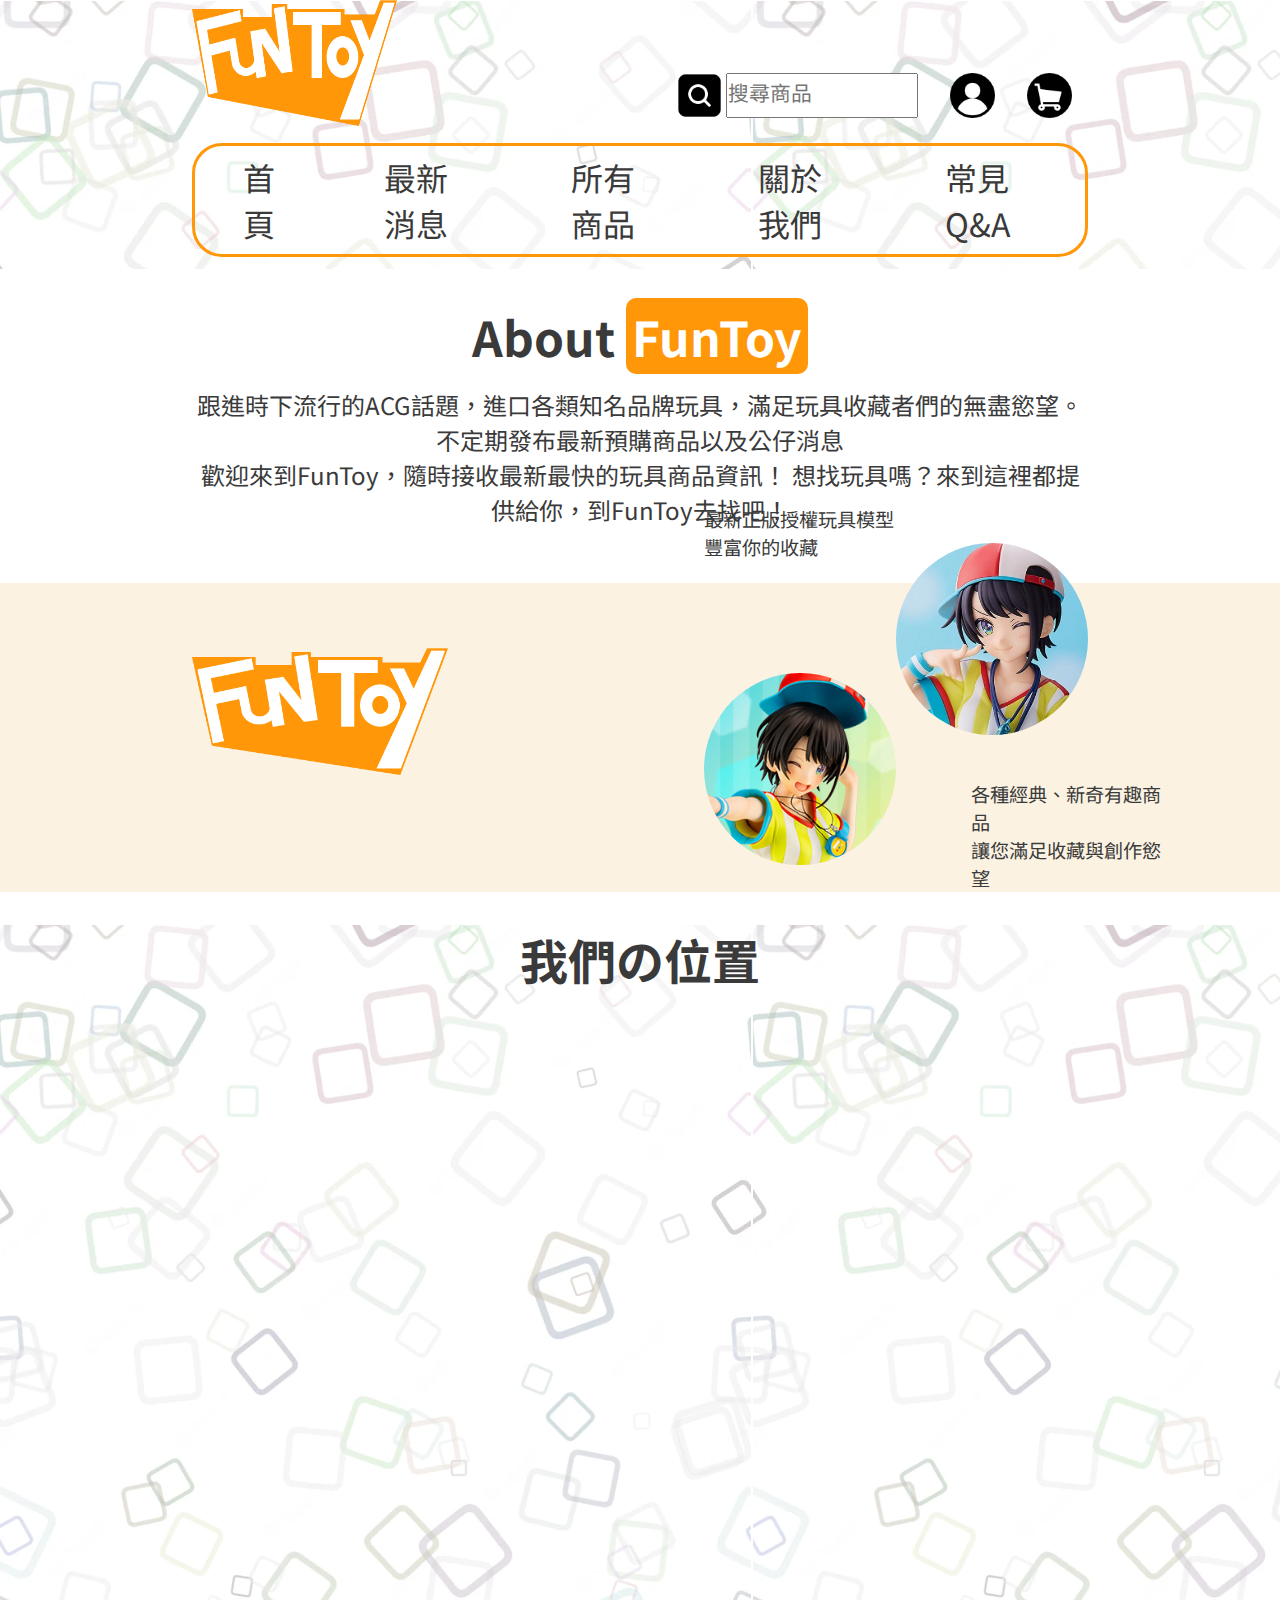
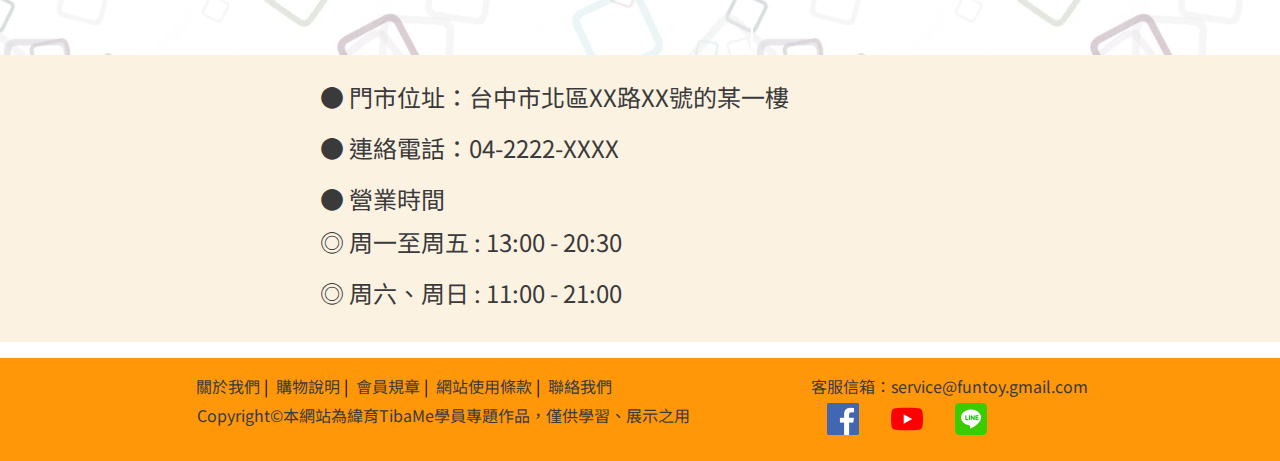
==== about.html @ 92668ed8 "first master" ====
<!DOCTYPE html>
<html lang="en">
  <head>
    <meta charset="UTF-8" />
    <meta http-equiv="X-UA-Compatible" content="IE=edge" />
    <meta name="viewport" content="width=device-width, initial-scale=1.0" />
    <title>About</title>
    <link
      href="https://fonts.googleapis.com/css2?family=Noto+Sans+TC:wght@500&display=swap"
      rel="stylesheet"
    />
    <link
      rel="stylesheet"
      href="https://cdnjs.cloudflare.com/ajax/libs/font-awesome/6.4.0/css/all.min.css"
      integrity="sha512-iecdLmaskl7CVkqkXNQ/ZH/XLlvWZOJyj7Yy7tcenmpD1ypASozpmT/E0iPtmFIB46ZmdtAc9eNBvH0H/ZpiBw=="
      crossorigin="anonymous"
      referrerpolicy="no-referrer"
    />
    <link rel="stylesheet" href="./about.css" />
  </head>
  <body>
    <!-- 導航列 -->
    <header>
      <section>
        <a href="index.html"
          ><img class="logo" src="./picture/logo/LogoVer2.png" alt=""
        /></a>
        <div class="top">
          <div class="search">
            <img src="./picture/icon/scan.png" alt="" />
            <input type="text" placeholder="搜尋商品" />
          </div>
          <div class="user">
            <a href="#"><img src="./picture/icon/user.png" alt="" /></a>
          </div>
          <div class="cart">
            <a href="#"
              ><img src="./picture/icon/shopping-cart.png" alt=""
            /></a>
          </div>
        </div>
      </section>
      <section class="nav-list">
        <nav>
          <ul>
            <li>
              <a href="index.html"
                ><i class="fa-solid fa-house-chimney"></i> 首頁</a
              >
            </li>
            <li>
              <a href="news.html"><i class="fa-solid fa-bars"></i> 最新消息</a>
            </li>
            <li>
              <a href="products.html"
                ><i class="fa-brands fa-shopify"></i> 所有商品</a
              >
            </li>
            <li>
              <a href="about.html"
                ><i class="fa-solid fa-address-card"></i> 關於我們</a
              >
            </li>
            <li>
              <a href="contact.html"
                ><i class="fa-sharp fa-regular fa-message"></i> 常見Q&A</a
              >
            </li>
          </ul>
        </nav>
      </section>
    </header>

    <div class="title">
      <h1>
        About
        <span style="color: white; background-color: rgb(255, 151, 9)"
          >FunToy</span
        >
      </h1>
      <p>
        跟進時下流行的ACG話題，進口各類知名品牌玩具，滿足玩具收藏者們的無盡慾望。<br />不定期發布最新預購商品以及公仔消息<br />
        歡迎來到FunToy，隨時接收最新最快的玩具商品資訊！
        想找玩具嗎？來到這裡都提供給你，到FunToy去找吧！
      </p>
    </div>
    <section class="logo-desc">
      <div class="content">
        <div class="logo">
          <img src="./picture/logo/LogoVer2.png" alt="" />
        </div>

        <div class="card-1">
          <div class="other-pic1">
            <img src="./picture/single/YA.jpg" alt="" />
          </div>
          <p class="word-1">最新正版授權玩具模型<br />豐富你的收藏</p>
        </div>

        <div class="card-2">
          <div class="other-pic2">
            <img src="./picture/single/YA-2.png" alt="" />
          </div>
          <p class="word-2">
            各種經典、新奇有趣商品<br />讓您滿足收藏與創作慾望
          </p>
        </div>
      </div>
    </section>
    <section class="map">
      <div class="content">
        <div class="title"><h1>我們の位置</h1></div>
        <div class="embed">
          <iframe
            src="https://www.google.com/maps/embed?pb=!1m18!1m12!1m3!1d29123.105112514277!2d120.6629793927056!3d24.158116867213682!2m3!1f0!2f0!3f0!3m2!1i1024!2i768!4f13.1!3m3!1m2!1s0x34693d61597adcef%3A0xbbef51b8cd9fc6f9!2zNDA05Y-w5Lit5biC5YyX5Y2A!5e0!3m2!1szh-TW!2stw!4v1684752584781!5m2!1szh-TW!2stw"
            width="800"
            height="600"
            style="border: 0"
            allowfullscreen=""
            loading="lazy"
            referrerpolicy="no-referrer-when-downgrade"
          ></iframe>
        </div>
      </div>
    </section>
    <section class="address">
      <div class="content">
        <ul>
          <li>● 門市位址：台中市北區XX路XX號的某一樓</li>
          <li>● 連絡電話：04-2222-XXXX</li>
          <li>
            ● 營業時間
            <ul>
              <li>◎ 周一至周五 : 13:00 - 20:30</li>
              <li>◎ 周六、周日 : 11:00 - 21:00</li>
            </ul>
          </li>
        </ul>
      </div>
    </section>

    <!-- 頁腳 -->
    <footer>
      <div class="footer-content">
        <div class="link">
          <ul>
            <li><a href="#">關於我們 </a></li>
            <li><a href="#">購物說明 </a></li>
            <li><a href="#">會員規章 </a></li>
            <li><a href="#">網站使用條款 </a></li>
            <li><a href="#">聯絡我們</a></li>
          </ul>
          <p>
            Copyright&copy;本網站為緯育TibaMe學員專題作品，僅供學習、展示之用
          </p>
        </div>
        <div class="mail">
          <p>客服信箱：service@funtoy.gmail.com</p>
          <div class="social-logo">
            <div class="logo">
              <a href="#"><img src="./picture/icon/facebook.png" alt="" /></a>
            </div>
            <div class="logo">
              <a href="#"><img src="./picture/icon/youtube.png" alt="" /></a>
            </div>
            <div class="logo">
              <a href="#"><img src="./picture/icon/line.png" alt="" /></a>
            </div>
          </div>
        </div>
      </div>
    </footer>
  </body>
</html>
---- about.css ----
* {
  padding: 0;
  margin: 0;
  box-sizing: border-box;
  font-family: "Noto Sans TC", sans-serif;
}

header {
  background: url("./picture/seamless.png");
}
header section {
  display: flex;
  justify-content: space-between;
  align-items: flex-end;
  width: 70vw;
  margin: auto;
}
header section a img.logo {
  width: 16vw;
  height: 14vh;
}
header section .top {
  display: flex;
  vertical-align: bottom;
  margin-left: auto;
}
header section .top .search {
  padding: 0.5rem 1rem;
}
header section .top .search img {
  height: 5vh;
  vertical-align: bottom;
}
header section .top .search input {
  display: inline-block;
  width: 15vw;
  height: 5vh;
}
header section .top .search input::-moz-placeholder {
  font-size: 1.3rem;
}
header section .top .search input::placeholder {
  font-size: 1.3rem;
}
header section .top .search input:focus {
  outline-color: rgb(255, 151, 9);
}
header section .top .user {
  padding: 0.5rem 1rem;
}
header section .top .user img {
  height: 5vh;
}
header section .top .cart {
  padding: 0.5rem 1rem;
}
header section .top .cart img {
  height: 5vh;
}
header section.nav-list nav {
  margin: 0.75rem 0;
}
header section.nav-list nav ul {
  width: 70vw;
  margin: auto;
  border: 3px solid rgb(255, 151, 9);
  border-radius: 30px;
  display: flex;
  justify-content: space-evenly;
}
header section.nav-list nav ul li {
  padding: 0.5rem 3rem;
  font-size: 2rem;
  list-style-type: none;
}
header section.nav-list nav ul li a {
  text-decoration: none;
  color: rgb(58, 58, 58);
}
header section.nav-list nav ul li a:hover {
  color: rgb(255, 151, 9);
}

footer {
  background-color: rgb(255, 151, 9);
}
footer .footer-content {
  width: 70vw;
  margin: 1rem auto 0 auto;
  padding: 1rem 0;
  display: flex;
  justify-content: space-between;
}
footer .footer-content .link ul {
  display: flex;
}
footer .footer-content .link ul li {
  padding: 0 0.25rem;
  list-style-type: none;
}
footer .footer-content .link ul li a {
  color: rgb(58, 58, 58);
  text-decoration: none;
}
footer .footer-content .link ul li a:hover {
  color: white;
}
footer .footer-content .link ul li::after {
  content: " |";
}
footer .footer-content .link ul li:last-child::after {
  content: "";
}
footer .footer-content .link p {
  padding: 0.3rem;
  color: rgb(58, 58, 58);
}
footer .footer-content .mail p {
  color: rgb(58, 58, 58);
}
footer .footer-content .mail .social-logo {
  display: flex;
  justify-content: flex-start;
}
footer .footer-content .mail .social-logo .logo {
  padding: 0.3rem 1rem;
}

.title {
  width: 70vw;
  margin: 2rem auto 3.5rem auto;
  text-align: center;
}
.title h1 {
  color: rgb(58, 58, 58);
  font-size: 3rem;
}
.title h1 span {
  padding: 0.2rem 0.4rem;
  border-radius: 10px;
}
.title p {
  color: rgb(58, 58, 58);
  font-size: 1.5rem;
  margin: 1rem 0;
}

section.logo-desc {
  background-color: rgb(251, 242, 226);
}
section.logo-desc .content {
  width: 70vw;
  display: flex;
  margin: auto;
}
section.logo-desc .content .logo {
  width: 20vw;
  margin-right: auto;
  position: relative;
}
section.logo-desc .content .logo img {
  width: 100%;
  position: absolute;
  top: 65px;
}
section.logo-desc .content .card-1 {
  width: 15vw;
}
section.logo-desc .content .card-1 .other-pic1 img {
  width: 100%;
  height: 15vw;
  border-radius: 50%;
  -o-object-fit: cover;
     object-fit: cover;
  position: relative;
  bottom: -90px;
}
section.logo-desc .content .card-1 p.word-1 {
  color: rgb(58, 58, 58);
  position: relative;
  font-size: 1.2rem;
  top: -275px;
}
section.logo-desc .content .card-2 {
  width: 15vw;
}
section.logo-desc .content .card-2 .other-pic2 img {
  width: 100%;
  height: 15vw;
  border-radius: 50%;
  -o-object-fit: cover;
     object-fit: cover;
  position: relative;
  top: -40px;
}
section.logo-desc .content .card-2 p.word-2 {
  color: rgb(58, 58, 58);
  position: relative;
  font-size: 1.2rem;
  right: -75px;
}

section.map {
  background-image: url("./picture/seamless.png");
}
section.map .content {
  width: 70vw;
  margin: auto;
}
section.map .content .title {
  text-align: center;
}
section.map .content .embed {
  width: 50vw;
  margin: auto;
}
section.map .content .embed iframe {
  width: 100%;
}

section.address {
  background-color: rgb(251, 242, 226);
}
section.address .content {
  width: 50vw;
  margin: auto;
  padding: 1rem 0;
}
section.address .content ul li {
  padding: 0.5rem 0;
  color: rgb(58, 58, 58);
  font-size: 1.5rem;
  list-style-type: none;
}/*# sourceMappingURL=about.css.map */
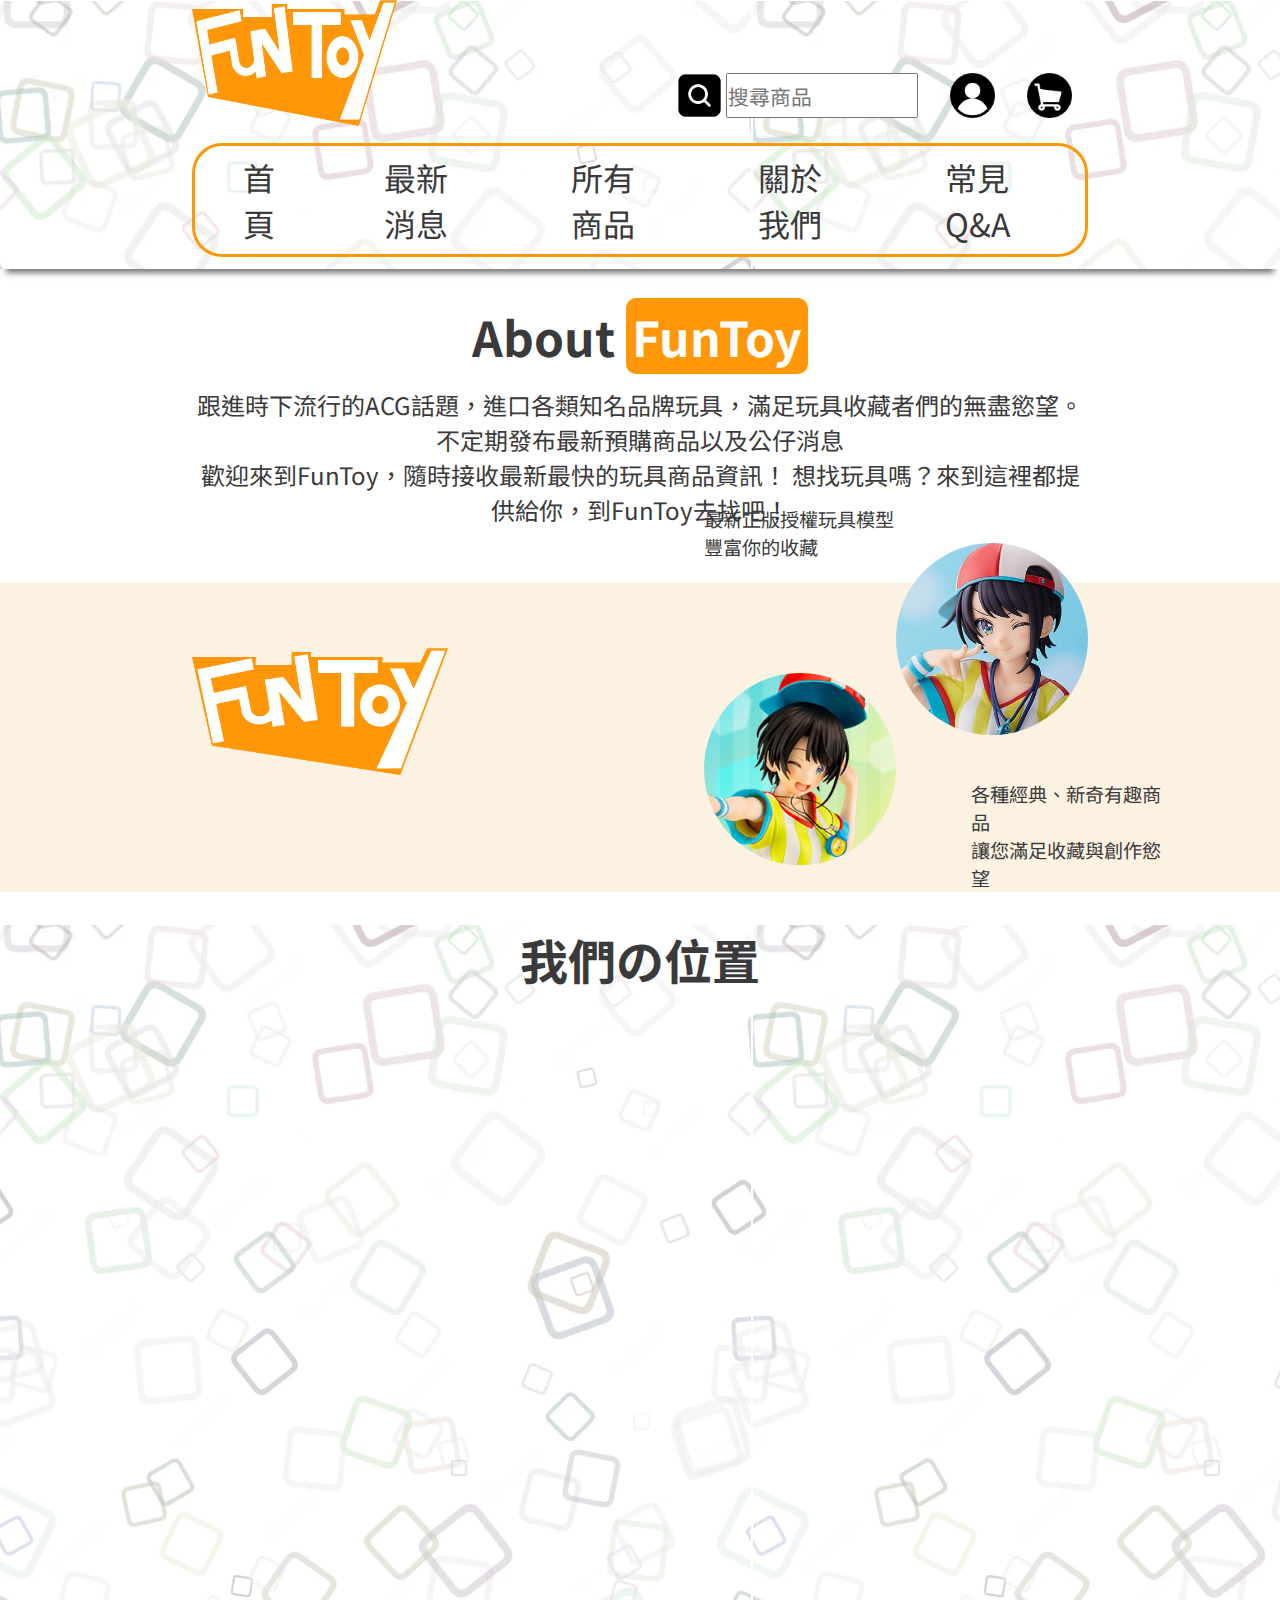
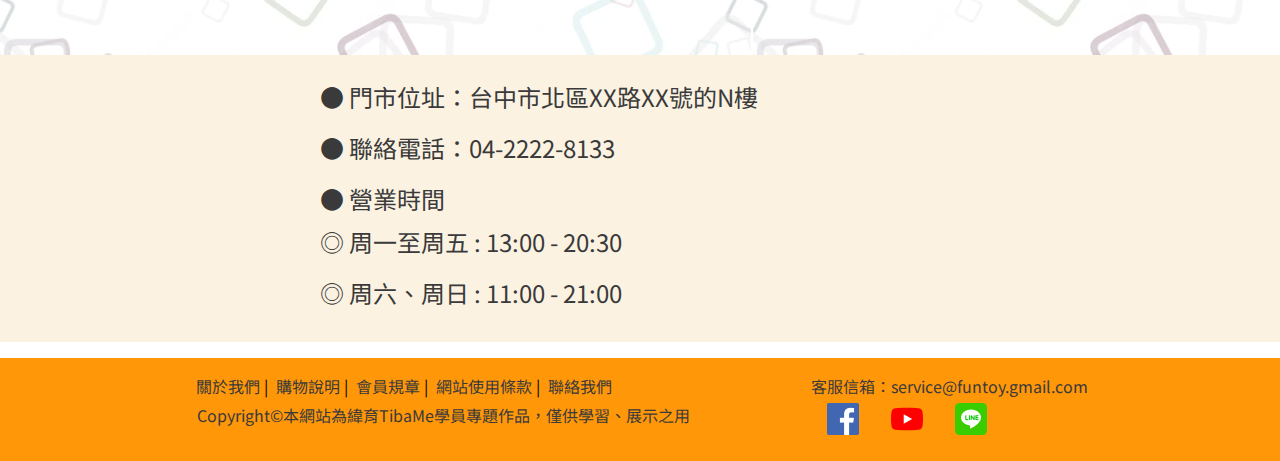
==== commit 8d79a4c0: "fix some html and css" ====
--- a/about.html
+++ b/about.html
@@ -126,8 +126,8 @@
     <section class="address">
       <div class="content">
         <ul>
-          <li>● 門市位址：台中市北區XX路XX號的某一樓</li>
-          <li>● 連絡電話：04-2222-XXXX</li>
+          <li>● 門市位址：台中市北區XX路XX號的N樓</li>
+          <li>● 聯絡電話：04-2222-8133</li>
           <li>
             ● 營業時間
             <ul>
--- a/about.css
+++ b/about.css
@@ -7,6 +7,7 @@
 
 header {
   background: url("./picture/seamless.png");
+  box-shadow: 0 10px 6px -6px #777;
 }
 header section {
   display: flex;
@@ -35,6 +36,7 @@
   display: inline-block;
   width: 15vw;
   height: 5vh;
+  font-size: 1.3rem;
 }
 header section .top .search input::-moz-placeholder {
   font-size: 1.3rem;
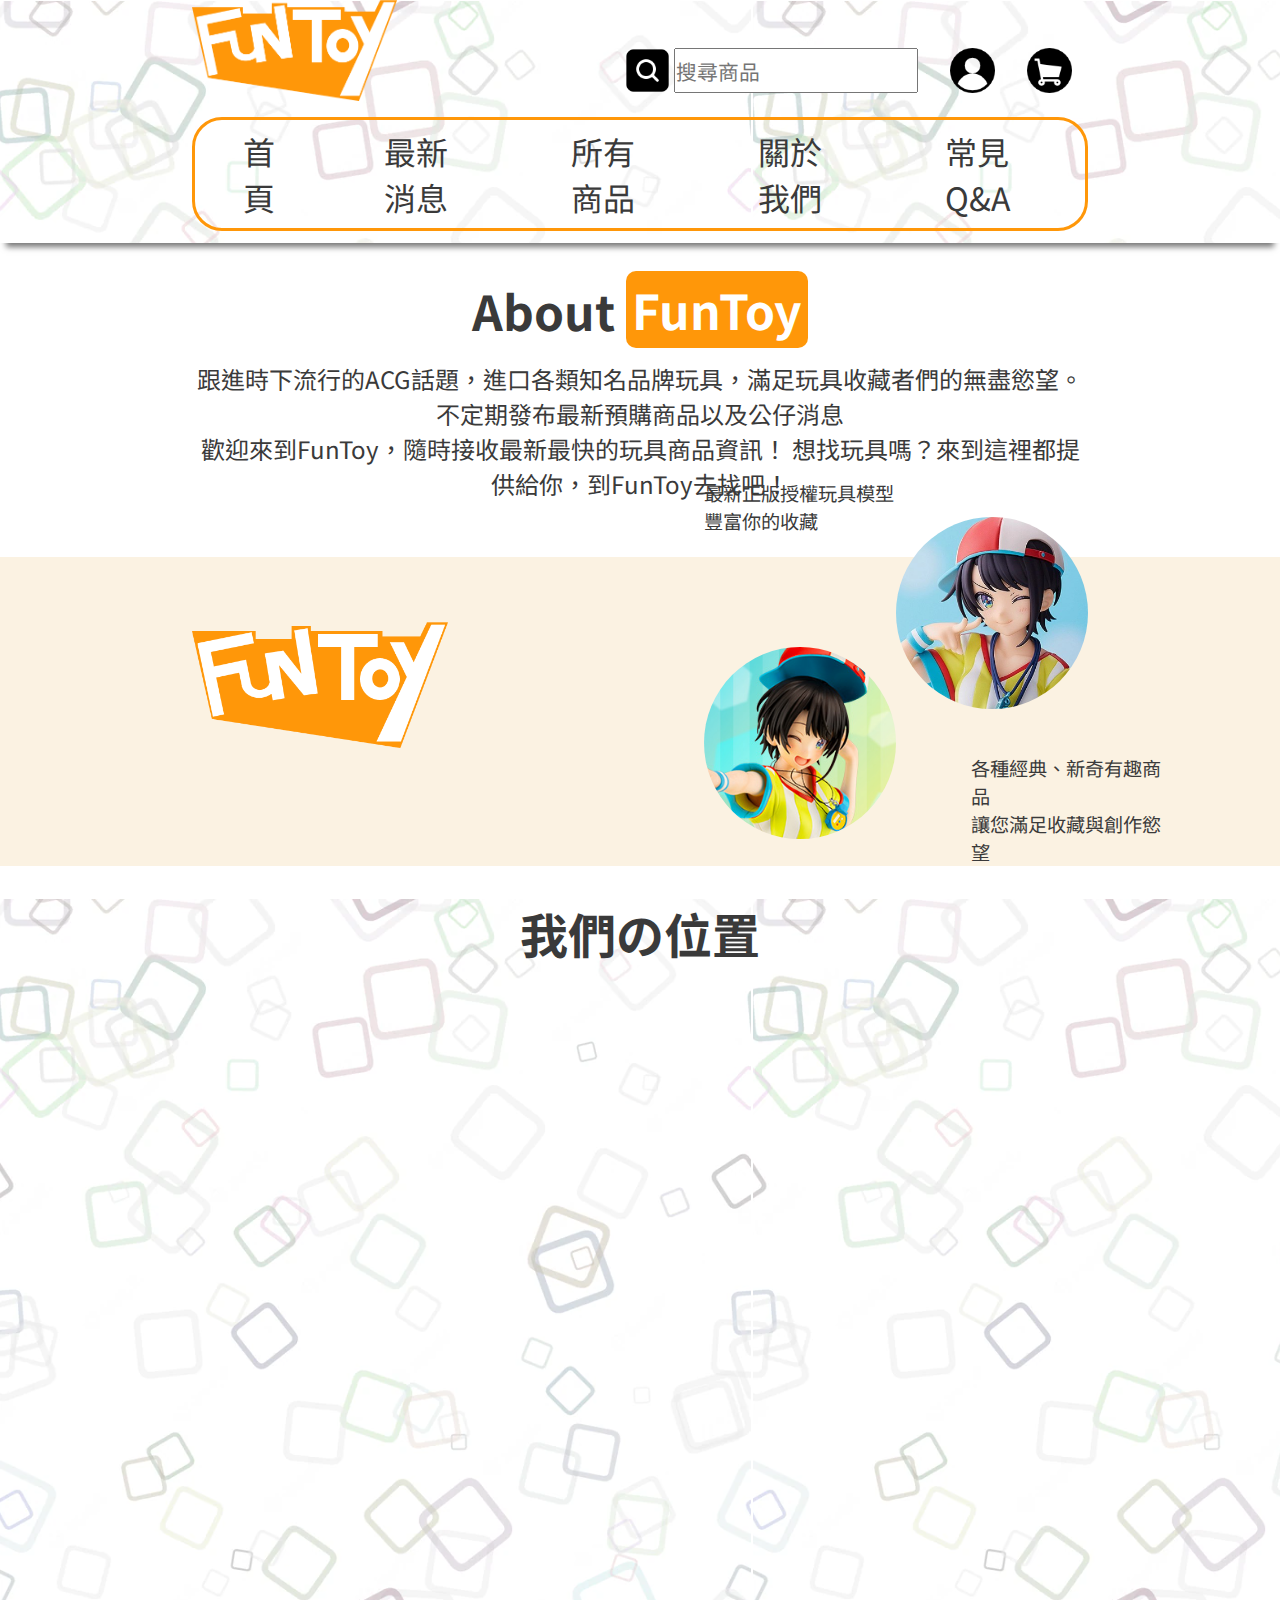
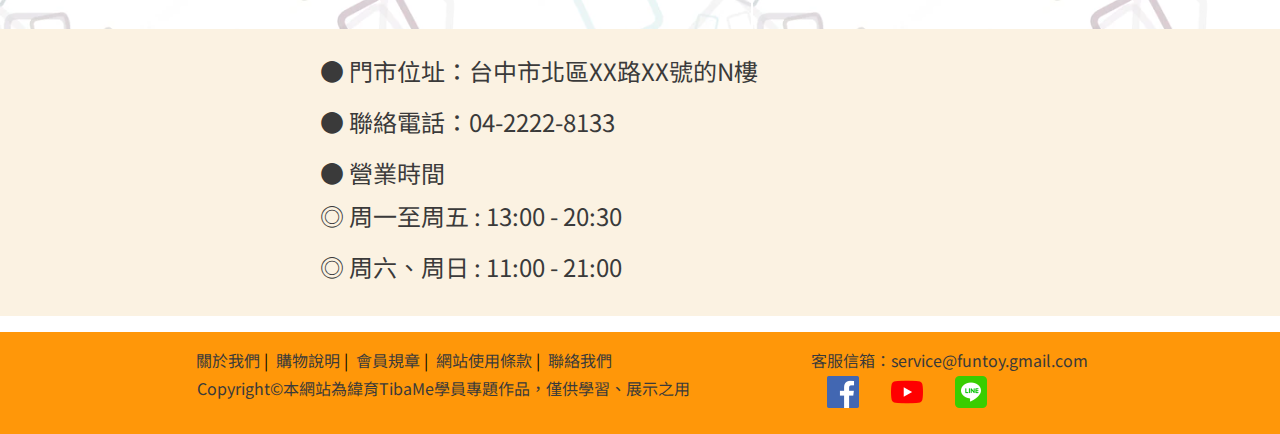
==== commit 8d981224: "article & products & item still no align" ====
--- a/about.html
+++ b/about.html
@@ -19,9 +19,9 @@
     <link rel="stylesheet" href="./about.css" />
   </head>
   <body>
-    <!-- 導航列 -->
+    <!-- 導覽列 -->
     <header>
-      <section>
+      <section class="logo">
         <a href="index.html"
           ><img class="logo" src="./picture/logo/LogoVer2.png" alt=""
         /></a>
--- a/about.css
+++ b/about.css
@@ -9,62 +9,63 @@
   background: url("./picture/seamless.png");
   box-shadow: 0 10px 6px -6px #777;
 }
-header section {
+header section.logo {
   display: flex;
   justify-content: space-between;
   align-items: flex-end;
   width: 70vw;
   margin: auto;
 }
-header section a img.logo {
+header section.logo a img.logo {
+  display: inline-block;
   width: 16vw;
-  height: 14vh;
-}
-header section .top {
+}
+header section.logo .top {
   display: flex;
   vertical-align: bottom;
-  margin-left: auto;
-}
-header section .top .search {
+}
+header section.logo .top .search {
   padding: 0.5rem 1rem;
 }
-header section .top .search img {
-  height: 5vh;
+header section.logo .top .search img {
+  height: 5vh;
+  font-size: 1.3rem;
   vertical-align: bottom;
 }
-header section .top .search input {
+header section.logo .top .search input {
+  font-size: 1.3rem;
   display: inline-block;
-  width: 15vw;
-  height: 5vh;
-  font-size: 1.3rem;
-}
-header section .top .search input::-moz-placeholder {
-  font-size: 1.3rem;
-}
-header section .top .search input::placeholder {
-  font-size: 1.3rem;
-}
-header section .top .search input:focus {
+  height: 5vh;
+}
+header section.logo .top .search input::-moz-placeholder {
+  font-size: 1.3rem;
+}
+header section.logo .top .search input::placeholder {
+  font-size: 1.3rem;
+}
+header section.logo .top .search input:focus {
   outline-color: rgb(255, 151, 9);
 }
-header section .top .user {
+header section.logo .top .user {
   padding: 0.5rem 1rem;
 }
-header section .top .user img {
-  height: 5vh;
-}
-header section .top .cart {
+header section.logo .top .user img {
+  height: 5vh;
+}
+header section.logo .top .cart {
   padding: 0.5rem 1rem;
 }
-header section .top .cart img {
-  height: 5vh;
+header section.logo .top .cart img {
+  height: 5vh;
+}
+header section.nav-list {
+  width: 70vw;
+  margin: auto;
 }
 header section.nav-list nav {
-  margin: 0.75rem 0;
+  padding: 0.7rem 0;
 }
 header section.nav-list nav ul {
-  width: 70vw;
-  margin: auto;
   border: 3px solid rgb(255, 151, 9);
   border-radius: 30px;
   display: flex;
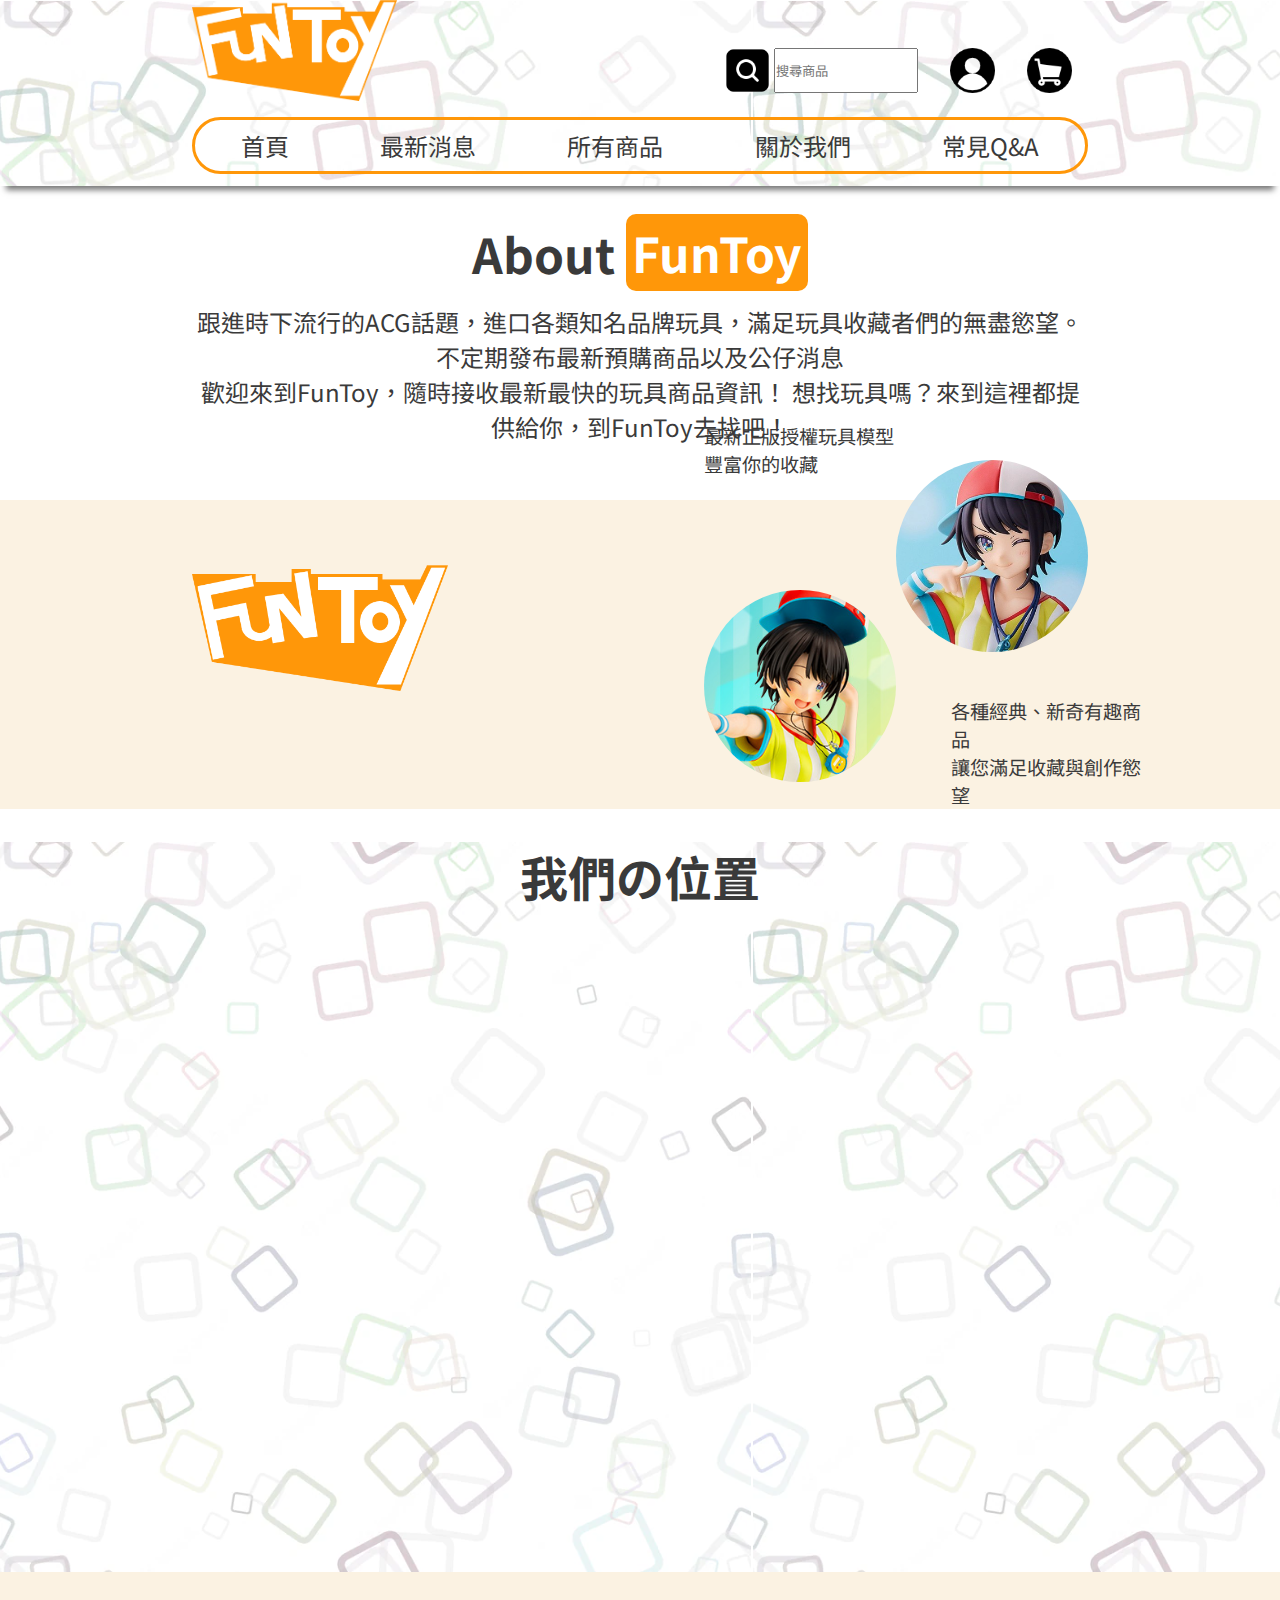
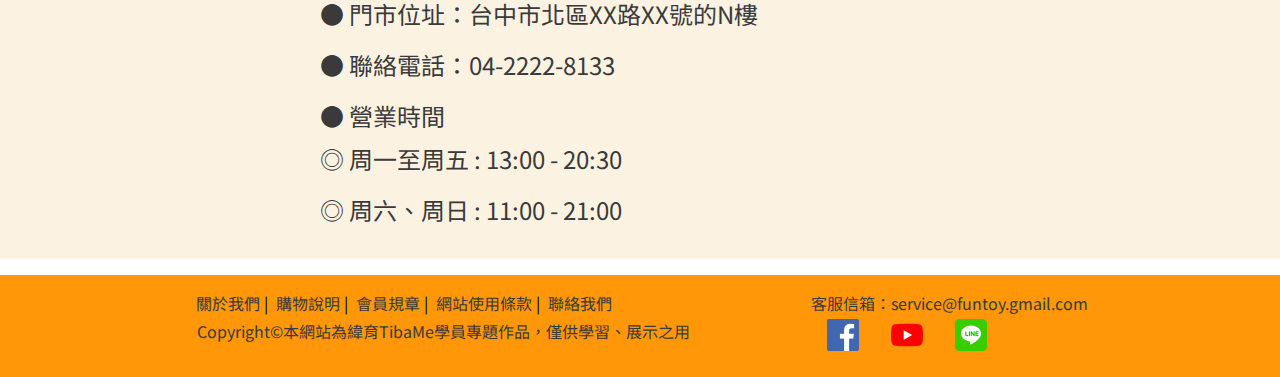
==== commit cc45c635: "adjust many issues and add RWD" ====
--- a/about.html
+++ b/about.html
@@ -26,10 +26,20 @@
           ><img class="logo" src="./picture/logo/LogoVer2.png" alt=""
         /></a>
         <div class="top">
+          <div class="menu">
+            <span></span>
+            <span></span>
+            <span></span>
+          </div>
           <div class="search">
             <img src="./picture/icon/scan.png" alt="" />
             <input type="text" placeholder="搜尋商品" />
           </div>
+          <!-- RWD搜尋 -->
+          <div class="rwd-search">
+            <input type="search" placeholder="搜尋商品" />
+          </div>
+          <!-- ------- -->
           <div class="user">
             <a href="#"><img src="./picture/icon/user.png" alt="" /></a>
           </div>
@@ -37,6 +47,36 @@
             <a href="#"
               ><img src="./picture/icon/shopping-cart.png" alt=""
             /></a>
+          </div>
+          <!-- RWD導覽列 -->
+          <div class="rwd-nav">
+            <ul>
+              <li>
+                <a href="index.html"
+                  ><i class="fa-solid fa-house-chimney"></i> 首頁</a
+                >
+              </li>
+              <li>
+                <a href="news.html"
+                  ><i class="fa-solid fa-bars"></i> 最新消息</a
+                >
+              </li>
+              <li>
+                <a href="products.html"
+                  ><i class="fa-brands fa-shopify"></i> 所有商品</a
+                >
+              </li>
+              <li>
+                <a href="about.html"
+                  ><i class="fa-solid fa-address-card"></i> 關於我們</a
+                >
+              </li>
+              <li>
+                <a href="contact.html"
+                  ><i class="fa-sharp fa-regular fa-message"></i> 常見Q&A</a
+                >
+              </li>
+            </ul>
           </div>
         </div>
       </section>
@@ -170,5 +210,37 @@
         </div>
       </div>
     </footer>
+
+    <script>
+      // click menu 漢堡 事件
+      let menu = document.querySelector(".menu");
+      let rwdNav = document.querySelector(".rwd-nav");
+      menu.addEventListener("click", () => {
+        menu.classList.toggle("cross");
+
+        rwdNav.classList.toggle("open");
+      });
+
+      // 在手機版，click search事件
+      let search = document.querySelector(".search");
+      let rwdSearch = document.querySelector(".rwd-search");
+
+      search.onclick = () => {
+        rwdSearch.classList.toggle("open");
+      };
+
+      // 在415px以下捲動視窗，logo可以消失
+      let logo = document.querySelector("img.logo");
+
+      window.addEventListener("scroll", () => {
+        if (window.matchMedia("(max-width: 415px)").matches) {
+          if (window.scrollY >= 100) {
+            logo.style.display = "none";
+          } else {
+            logo.style.display = "block";
+          }
+        }
+      });
+    </script>
   </body>
 </html>
--- a/about.css
+++ b/about.css
@@ -24,28 +24,29 @@
   display: flex;
   vertical-align: bottom;
 }
+header section.logo .top .menu {
+  display: none;
+}
 header section.logo .top .search {
   padding: 0.5rem 1rem;
 }
 header section.logo .top .search img {
   height: 5vh;
-  font-size: 1.3rem;
   vertical-align: bottom;
 }
 header section.logo .top .search input {
-  font-size: 1.3rem;
   display: inline-block;
   height: 5vh;
 }
-header section.logo .top .search input::-moz-placeholder {
-  font-size: 1.3rem;
-}
-header section.logo .top .search input::placeholder {
-  font-size: 1.3rem;
-}
 header section.logo .top .search input:focus {
   outline-color: rgb(255, 151, 9);
 }
+header section.logo .top .rwd-search {
+  display: none;
+  height: 0;
+  overflow: hidden;
+  transition: all 0.6s cubic-bezier(0.68, -0.55, 0.265, 1.55);
+}
 header section.logo .top .user {
   padding: 0.5rem 1rem;
 }
@@ -57,6 +58,12 @@
 }
 header section.logo .top .cart img {
   height: 5vh;
+}
+header section.logo .top .rwd-nav {
+  display: none;
+  height: 0;
+  overflow: hidden;
+  transition: all 0.6s cubic-bezier(0.68, -0.55, 0.265, 1.55);
 }
 header section.nav-list {
   width: 70vw;
@@ -69,11 +76,11 @@
   border: 3px solid rgb(255, 151, 9);
   border-radius: 30px;
   display: flex;
-  justify-content: space-evenly;
+  justify-content: space-around;
 }
 header section.nav-list nav ul li {
-  padding: 0.5rem 3rem;
-  font-size: 2rem;
+  padding: 0.5rem 0;
+  font-size: 1.5rem;
   list-style-type: none;
 }
 header section.nav-list nav ul li a {
@@ -127,6 +134,144 @@
 }
 footer .footer-content .mail .social-logo .logo {
   padding: 0.3rem 1rem;
+}
+
+@media screen and (max-width: 415px) {
+  header {
+    width: 100%;
+    position: sticky;
+    top: 0;
+    z-index: 20;
+  }
+  header section.logo {
+    display: flex;
+    flex-wrap: wrap;
+    width: 100%;
+  }
+  header section.logo a {
+    display: inline-block;
+    margin: auto;
+  }
+  header section.logo a img.logo {
+    width: 100%;
+    height: 100px;
+  }
+  header section.logo .top {
+    display: flex;
+    width: 100%;
+    margin-top: 0.3rem;
+    justify-content: space-around;
+    padding: 0.5rem 0;
+    border-top: 3px solid rgb(255, 151, 9);
+    border-bottom: 3px solid rgb(255, 151, 9);
+  }
+  header section.logo .top .menu {
+    display: flex;
+    width: 40px;
+    height: 40px;
+    background-color: transparent;
+    flex-direction: column;
+    justify-content: space-evenly;
+    align-items: center;
+    margin: 0 1rem;
+    position: relative;
+  }
+  header section.logo .top .menu span {
+    width: 84%;
+    height: 4px;
+    background-color: rgb(58, 58, 58);
+    transition: all 0.5s cubic-bezier(0.68, -0.55, 0.265, 1.55);
+    position: absolute;
+  }
+  header section.logo .top .menu span:nth-child(1) {
+    top: 7px;
+  }
+  header section.logo .top .menu span:nth-child(3) {
+    top: 29px;
+  }
+  header section.logo .top .search {
+    padding: 0 1rem;
+  }
+  header section.logo .top .search img {
+    height: 40px;
+  }
+  header section.logo .top .search input {
+    display: none;
+  }
+  header section.logo .top .rwd-search {
+    display: block;
+    position: absolute;
+    top: 100%;
+    width: 100%;
+    background-color: rgb(251, 242, 226);
+  }
+  header section.logo .top .rwd-search input {
+    display: block;
+    width: 200px;
+    height: 45px;
+    margin: 0.2rem auto;
+  }
+  header section.logo .top .rwd-search.open {
+    height: 55px;
+  }
+  header section.logo .top .user,
+  header section.logo .top .cart {
+    padding: 0 1rem;
+  }
+  header section.logo .top .user img,
+  header section.logo .top .cart img {
+    height: 40px;
+  }
+  header section.logo .top .rwd-nav {
+    display: block;
+    position: absolute;
+    top: 100%;
+    background-color: rgba(255, 255, 255, 0.9);
+    width: 100%;
+  }
+  header section.logo .top .rwd-nav ul li {
+    list-style-type: none;
+    padding: 1.2rem;
+    border-bottom: 1px solid rgb(255, 151, 9);
+  }
+  header section.logo .top .rwd-nav ul li a {
+    color: rgb(58, 58, 58);
+    font-size: 1.5rem;
+    text-decoration: none;
+  }
+  header section.logo .top .rwd-nav.open {
+    height: 400px;
+  }
+  header section.nav-list {
+    display: none;
+  }
+  footer .footer-content {
+    width: 100%;
+    display: flex;
+    flex-wrap: wrap;
+  }
+  footer .footer-content .link ul {
+    display: none;
+  }
+  footer .footer-content .mail {
+    order: -1;
+    margin: auto;
+  }
+  footer .footer-content .mail .social-logo {
+    display: flex;
+    justify-content: center;
+  }
+}
+.cross span:nth-child(1) {
+  top: 18px !important;
+  transform: rotate(45deg);
+}
+.cross span:nth-child(2) {
+  transform: scale(0);
+}
+.cross span:nth-child(3) {
+  top: 18px !important;
+  transform: rotate(135deg);
 }
 
 .title {
@@ -200,7 +345,7 @@
   color: rgb(58, 58, 58);
   position: relative;
   font-size: 1.2rem;
-  right: -75px;
+  right: -55px;
 }
 
 section.map {
@@ -234,4 +379,50 @@
   color: rgb(58, 58, 58);
   font-size: 1.5rem;
   list-style-type: none;
+}
+
+@media screen and (max-width: 415px) {
+  .title {
+    margin: 1rem auto;
+  }
+  .title p {
+    text-indent: 1rem;
+    text-align: start;
+    font-size: 1.2rem;
+  }
+  section.logo-desc {
+    display: none;
+  }
+  section.map {
+    background-image: url("./picture/seamless.png");
+  }
+  section.map .content {
+    width: 100%;
+    margin: auto;
+  }
+  section.map .content .title {
+    font-size: 0.5rem;
+    text-align: center;
+  }
+  section.map .content .embed {
+    width: 100%;
+    position: relative;
+    aspect-ratio: 4/3;
+  }
+  section.map .content .embed iframe {
+    position: absolute;
+    width: 100%;
+    height: 100%;
+    top: 0;
+    left: 0;
+  }
+  section.address {
+    background-color: rgb(251, 242, 226);
+  }
+  section.address .content {
+    width: 100%;
+  }
+  section.address .content ul li {
+    font-size: 1.3rem;
+  }
 }/*# sourceMappingURL=about.css.map */